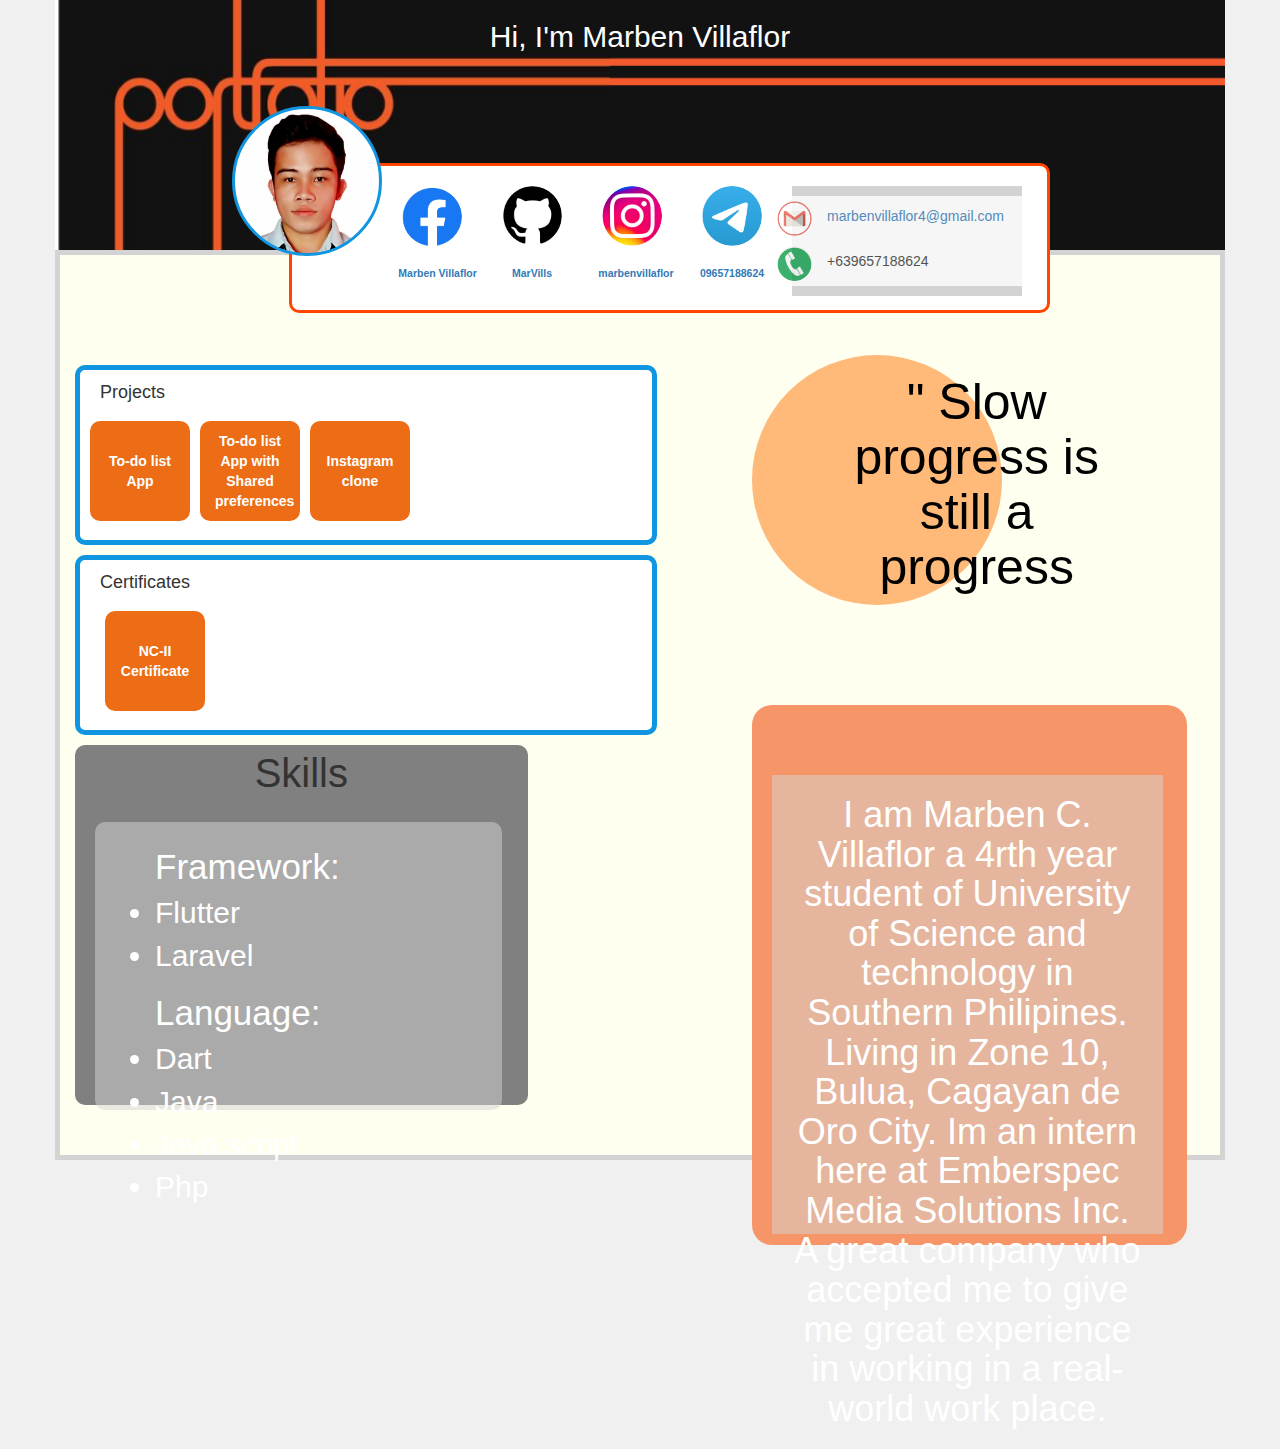
==== index.html @ 5720b4f0 "first commit" ====
<html lang="en">
<head>
  <meta charset="UTF-8">
  <meta http-equiv="X-UA-Compatible" content="IE=edge">
  <meta name="viewport" content="width=device-width, initial-scale=1.0">

  <link rel="stylesheet" href="https://maxcdn.bootstrapcdn.com/bootstrap/3.4.1/css/bootstrap.min.css">
  <link rel="stylesheet" type="text/css" href="./style.css"/>

  <title>Document</title>
</head>
<body style="background-color:#F0F0F0;">
 <div class="container entire-div">
  <!-- header -->
  <div class="header">
    <div class="header-text">
    <h2>Hi, I'm Marben Villaflor</h2>
    </div>
    <!-- nav bar -->
    <div class="row navbar">
      <div class="profile"></div>

      <div class="col-md-2 facebook all-icons">
        <a href="https://www.facebook.com"><div class="icon"></div></a>
        <div class="label"><a href="https://www.facebook.com">Marben Villaflor</a> </div>
      </div>
      <div class="col-md-2 github all-icons">
        <a href="https://www.github.com"><div class="icon"></div></a>
        <div class="label"><a href="https://www.github.com">MarVills</a></div>
      </div>
      <div class="col-md-2 instagram all-icons">
        <a href="https://www.instagram.com"><div class="icon"></div></a>
        <div class="label"><a href="https://www.instagram.com">marbenvillaflor</a></div>
      </div>
      <div class="col-md-2 telegram all-icons">
        <a href="https://www.telegram.com"><div class="icon"></div></a>
        <div class="label"><a href="https://www.telegram.com">09657188624</a></div>
      </div>

      <div class="col-md-2 other-contacts">
        <div class="row gmail all-other-contact">
          <a href="https://www.gmail.com"><div class="col-md-2 other-icon"></div></a>
          <div class="col-md-2 other-label"><a href="https://www.gmail.com">marbenvillaflor4@gmail.com</a></div>
        </div>
        <div class="row phone all-other-contact">
          <div class="col-md-2 other-icon"></div>
          <div class="col-md-2 other-label">+639657188624</div>
        </div>
      </div>

    </div>
  </div>
  <!-- body content -->
  <div class="row body-content" style="margin: 5px;">
    <div class="left-section col-md-7">
      <div style="height: 100px;"></div>
      <div class="achivement projects">
        <div class="achivement-label">Projects</div>
        <div class="row">
          <a href="https://github.com/MarVills/Flutter_todo-list-app">
            <button class="buttons col-md-2">
              <strong>To-do list App</strong>
            </button>
          </a>
          <a href="https://github.com/MarVills/Flutter_todo-list-app-with-sharedpreferences">
            <button class="buttons col-md-2" type="submit">
              <strong>To-do list App with Shared preferences</strong>
            </button>
          </a>
          <a href="https://github.com/MarVills/Laravel_instagram-Clone">
            <button class="buttons col-md-2" type="submit">
              <strong>Instagram clone</strong>
            </button>
          </a>
        </div>
      </div>
      <div class=" achivement certificates">
        <div class="achivement-label">Certificates</div>
        <button class="buttons col-md-2" type="submit">
          <strong>NC-II Certificate</strong>
        </button>
      </div>
      <div class="skills-section">
        <div class="skill-label">Skills</div>
        <div class="skills">
          <ul class="label-skill">Framework:
            <li>Flutter</li>
            <li>Laravel</li>
          </ul>
          <ul class="label-skill">Language:
            <li>Dart</li>
            <li>Java</li>
            <li>Java script</li>
            <li>Php</li>
          </ul>
        </div>
      </div>
    </div>
    <div class="right-section col-md-5">
      <div style="height: 100px;"></div>
      <div class="qoute">
        <div class="qoute-text"><h1>" Slow progress is still a progress</h1></div>
      </div>

      <div class="about-me">
        <div class="about-content">
          <h1>I am Marben C. Villaflor  a 4rth year student of University of Science and technology in Southern Philipines. Living in Zone 10, Bulua, Cagayan de Oro City. Im an intern here at Emberspec Media Solutions Inc. A great company who accepted me to give me great experience in working in a real-world work place.</h1>
        </div>
      </div>
    </div>
  </div>
 </div>
</body>
</html>
---- style.css ----
.header{
  background-image: url("./images/bg2.png");
  background-repeat: no-repeat;
  background-size: 100%;
  background-color: #EC6D15; 
  height: 250px; 
  margin: 0; 
  display:block;
  z-index: 1;
}
.entire-div{
  background-color: lightgrey; 
  height: auto; 
  padding: 0;
}
.header-text{
  background-color: transparent; 
  color: white;
  width:100%;
  text-align: center;
  margin: 0px 0px 100px 0px;
  display:inline-block;
}
.navbar{
  background-color: white; 
  width:65%; 
  height: 150px; 
  /* opacity: 0.8;   */
  z-index: 2; 
  /* margin-bottom:40%; */
  margin-top:inherit; 
  margin-left: 20%; 
  display:inline-block; 
  border-radius: 10px;
  border-style: solid;
  border-color: orangered;
  border-width: 3px;
}
.profile{
  width: 150px;
  height: 150px;
  border-radius: 50%;
  border-style: solid;
  border-width: 3;
  border-color: #1095E0;
  background-color: aqua;
  background-image: url("./images/profile-picture.jpg");
  background-size: 100%;
  background-repeat: no-repeat;
  position: absolute;
  top: -60px;
  left: -60px;
  z-index: 3; 
}

.all-icons{
  /* background-color: lightblue; */
  height: 100px;
  width: 80px;
  margin:20px 10px 10px 10px;
  padding: 0px;
  display:block;
}

.icon{
  width: 60px;
  height: 60px;
  border-radius: 50%;
  background-color: white;
  background-size: 100%;
  background-repeat: no-repeat;
  margin: auto;
}

.label{
  /* background-color: green; */
  width: 100%;
  color: black;
  text-align: center;
  margin: 20px 0px 0px 0px;
  display:inline-block; 
}

.facebook{
  margin-left: 100;
}

.facebook .icon{
  background-image: url("./images/icons/facebook.png");
}

.github .icon{
  background-image: url("./images/icons/github.png");
}
.instagram .icon{
  background-image: url("./images/icons/instagram.png");
}
.telegram .icon{
  background-image: url("./images/icons/telegram.png");
}

.other-contacts{
  background-color: lightgrey;
  height: 110px;
  width: 230px;
  margin:20px 10px 10px 10px;
  padding: 10px 0px 20px 0px;
}

.other-icon{
  width: 35px;
  height: 35px;
  border-radius: 50%;
  background-color: white;
  background-size: 100%;
  background-repeat: no-repeat;
  margin: 0 auto;
}

.other-label{
  text-align: center;
  margin: 5px 0px 0px 0px;
}
.all-other-contact{
  background-color: white;
  opacity: 0.8;
  height: auto;
  padding: 5px 0px 5px 0px;
}
.gmail .other-icon{
  background-image: url("./images/icons/gmail.png");
}

.phone .other-icon{
  background-image: url("./images/icons/phone.png");
}

.left-section{
  background-color: ivory; 
  height: 100%;
}

.right-section{
  background-color:ivory; 
  height: 100%;
  align-items: center;
}

.achivement{
  background-color: white;
  width: 90%;
  height: 20%;
  border-style: solid;
  border-radius: 10px;
  border-width: 5px;
  border-color: #1095E0;
  margin: 10px 0px 10px 0px;
  overflow: hidden;
  padding-left: 20px;
}

.achivement-label{
  font-size: large;
  margin: 10px;
  margin-left: 0px;
}

.buttons{
  height: 100px;
  width: 100px;
  background-color: #EC6D15;
  color: white;
  border-style: none;
  border-radius: 10px;
 margin: 5px;
}
.buttons:hover{
  background-color: #F69668;
}

.skills-section{
  width:70%;
  height: 40%;
  background-color: grey;
  border-radius: 10px;
}

.skill-label{
  text-align: center;
  font-size: 40px;
  
}

.skills{
  height: 80%;
  width: 90%;
  background-color: rgba(211,211,211, 0.5);
  border-radius: 10px;
  color: white;
  margin: 20px;
  padding: 20px;
}
.label-skill{
  
  font-size: 35px;
}

.label-skill li{
  font-size: 30px;
}

.qoute{
  height: 250px;
  width: 250px;
  border-radius: 50%;
  background-color: #FFB978;
  z-index: 2;
  position: absolute;
}

.qoute .qoute-text{
  padding: 0px;
  margin: 0px;
}
.qoute-text{
  right: -100px;
  overflow: visible;
  z-index: 3;
  position: relative;
}
.qoute-text h1{
  font-family: 'Open Sans', sans-serif;
  font-size: 50px;
  color: black;
  text-align: center;
}

.about-me{
  height: 60%;
  width: 90%;
  background-color: #F69668;
  z-index: 2;
  margin-top: 350px;
  border-radius: 20px;
  position: absolute;
}

.about-content{
  height: 85%;
  width: 90%;
  margin: 70px 20px 70px 20px;
  background-color: rgba(211,211,211, 0.5);
  z-index: 3;
  position: relative;
  display:block;
}

.about-content h1{
  font-size: 20x;
  margin: 20px;
  text-align: center;
  display:inline-block;
  color: white;
}
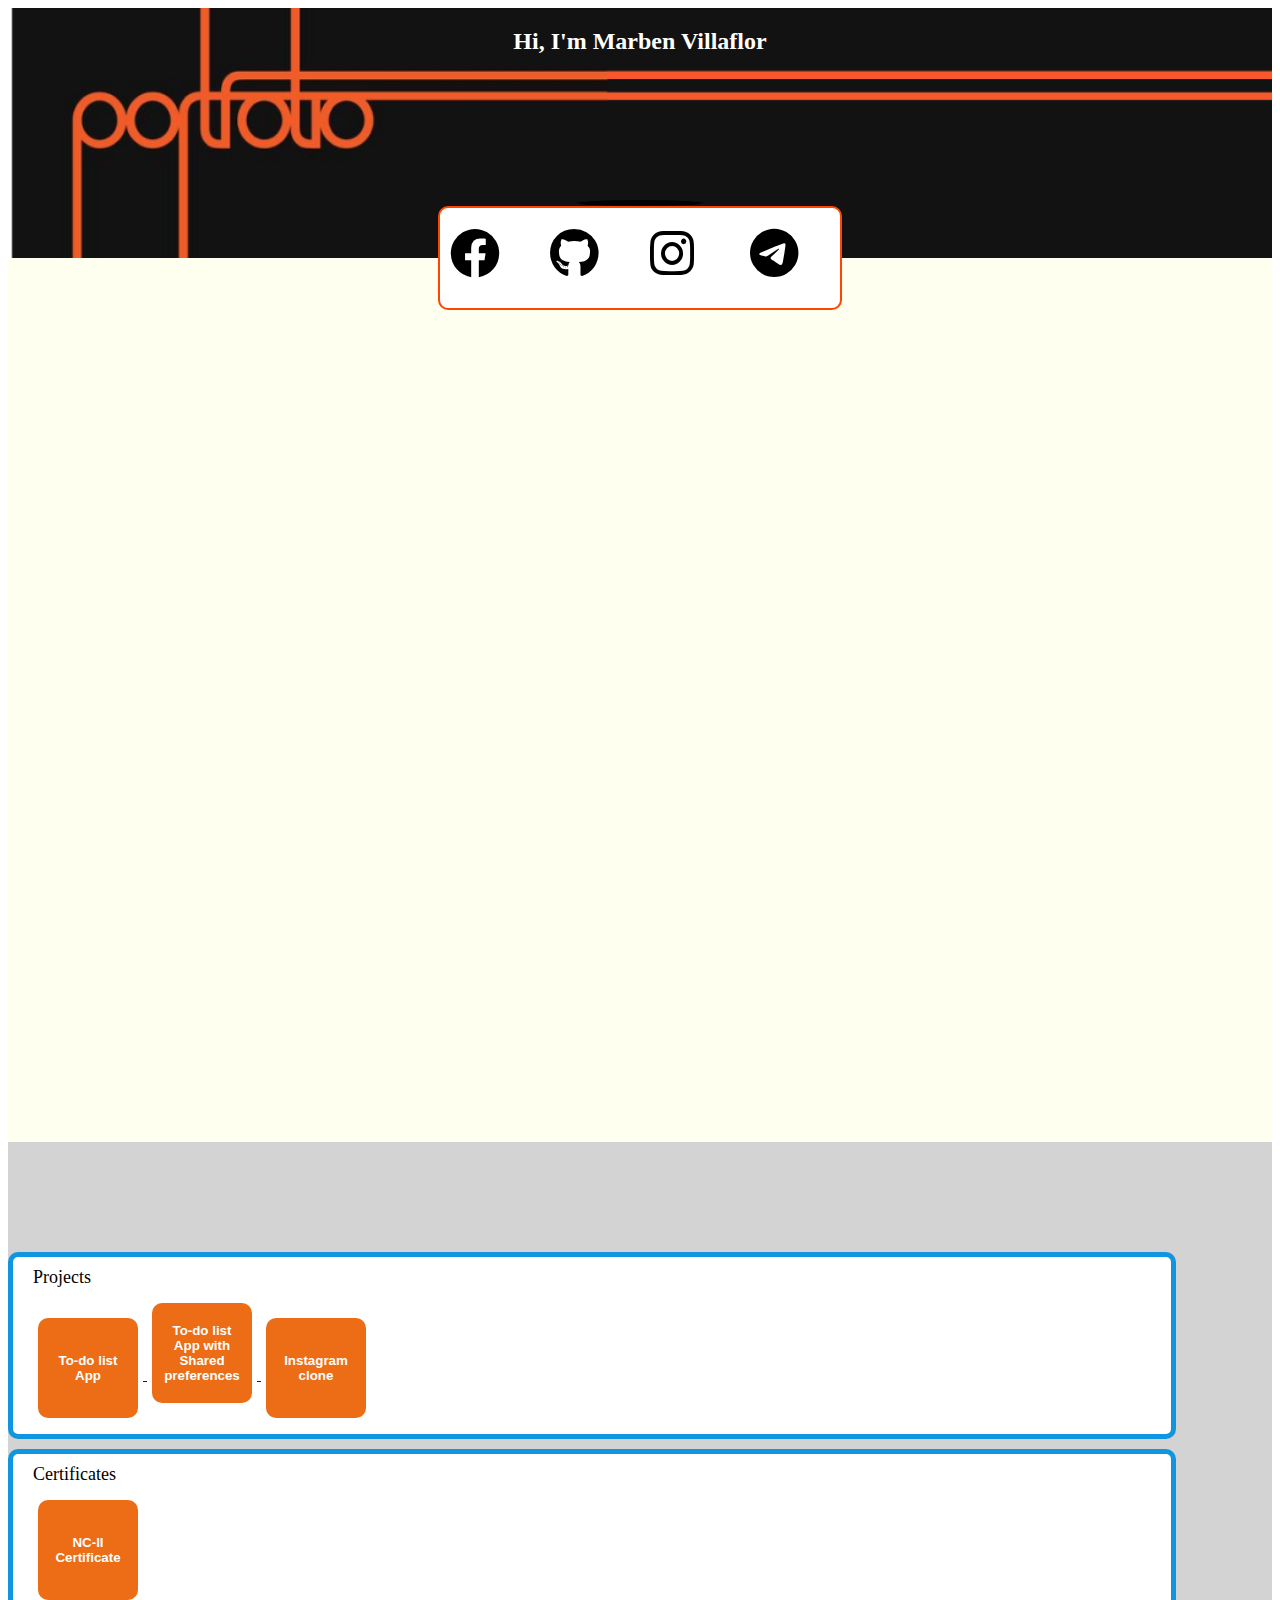
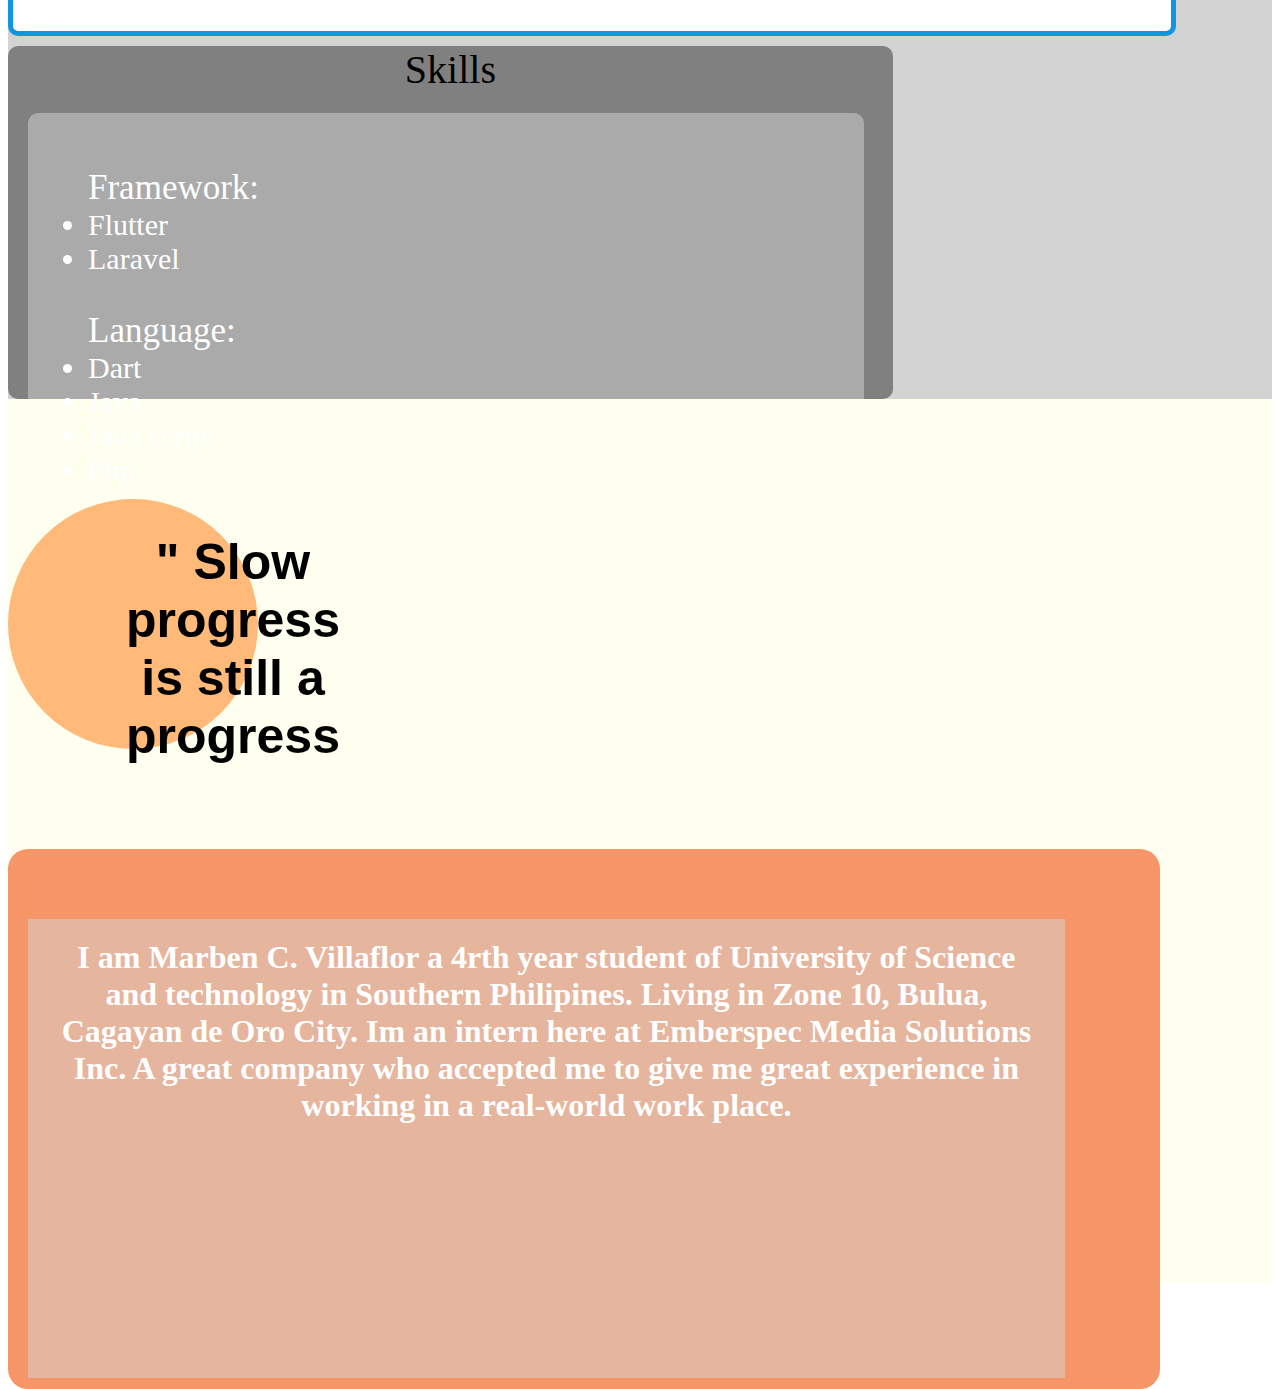
==== commit bd651796: "update" ====
--- a/index.html
+++ b/index.html
@@ -1,115 +1,136 @@
 <html lang="en">
-<head>
-  <meta charset="UTF-8">
-  <meta http-equiv="X-UA-Compatible" content="IE=edge">
-  <meta name="viewport" content="width=device-width, initial-scale=1.0">
+  <head>
+    <link rel="stylesheet" type="text/css" href="./style.css" />
+    <link
+      rel="stylesheet"
+      href="https://cdnjs.cloudflare.com/ajax/libs/font-awesome/6.0.0-beta3/css/all.min.css" />
+    <title>Document</title>
+  </head>
+  <body>
+    <div class="container entire-div">
+      <!-- header -->
+      <div class="header">
+        <div class="header-text">
+          <h2>Hi, I'm Marben Villaflor</h2>
+        </div>
+        <!-- nav bar -->
+        <div class="profile"></div>
+        <div class="navbar">
+          <div class="facebook all-icons">
+            <!-- <a href="https://www.facebook.com">
+              <div class="icon"></div>
+            </a> -->
+            <i class="fab fa-facebook"></i>
+            <div class="label">
+              <!-- <a href="https://www.facebook.com">Marben Villaflor</a> -->
+            </div>
+          </div>
+          <div class="github all-icons">
+            <!-- <a href="https://www.github.com"><div class="icon"></div></a> -->
+            <i class="fab fa-github"></i>
+            <div class="label">
+              <!-- <a href="https://www.github.com">MarVills</a> -->
+            </div>
+          </div>
+          <div class="instagram all-icons">
+            <!-- <a href="https://www.instagram.com"><div class="icon"></div></a> -->
+            <i class="fab fa-instagram"></i>
+            <div class="label">
+              <!-- <a href="https://www.instagram.com">marbenvillaflor</a> -->
+            </div>
+          </div>
+          <div class="telegram all-icons">
+            <!-- <a href="https://www.telegram.com"><div class="icon"></div></a> -->
+            <i class="fab fa-telegram"></i>
+            <div class="label">
+              <!-- <a href="https://www.telegram.com">09657188624</a> -->
+            </div>
+          </div>
 
-  <link rel="stylesheet" href="https://maxcdn.bootstrapcdn.com/bootstrap/3.4.1/css/bootstrap.min.css">
-  <link rel="stylesheet" type="text/css" href="./style.css"/>
-
-  <title>Document</title>
-</head>
-<body style="background-color:#F0F0F0;">
- <div class="container entire-div">
-  <!-- header -->
-  <div class="header">
-    <div class="header-text">
-    <h2>Hi, I'm Marben Villaflor</h2>
-    </div>
-    <!-- nav bar -->
-    <div class="row navbar">
-      <div class="profile"></div>
-
-      <div class="col-md-2 facebook all-icons">
-        <a href="https://www.facebook.com"><div class="icon"></div></a>
-        <div class="label"><a href="https://www.facebook.com">Marben Villaflor</a> </div>
-      </div>
-      <div class="col-md-2 github all-icons">
-        <a href="https://www.github.com"><div class="icon"></div></a>
-        <div class="label"><a href="https://www.github.com">MarVills</a></div>
-      </div>
-      <div class="col-md-2 instagram all-icons">
-        <a href="https://www.instagram.com"><div class="icon"></div></a>
-        <div class="label"><a href="https://www.instagram.com">marbenvillaflor</a></div>
-      </div>
-      <div class="col-md-2 telegram all-icons">
-        <a href="https://www.telegram.com"><div class="icon"></div></a>
-        <div class="label"><a href="https://www.telegram.com">09657188624</a></div>
-      </div>
-
-      <div class="col-md-2 other-contacts">
-        <div class="row gmail all-other-contact">
-          <a href="https://www.gmail.com"><div class="col-md-2 other-icon"></div></a>
-          <div class="col-md-2 other-label"><a href="https://www.gmail.com">marbenvillaflor4@gmail.com</a></div>
-        </div>
-        <div class="row phone all-other-contact">
-          <div class="col-md-2 other-icon"></div>
-          <div class="col-md-2 other-label">+639657188624</div>
+          <!-- <div class="other-contacts">
+            <div class="row gmail all-other-contact">
+              <a href="https://www.gmail.com"><div class="other-icon"></div></a>
+              <div class="other-label">
+                <a href="https://www.gmail.com">marbenvillaflor4@gmail.com</a>
+              </div>
+            </div>
+            <div class="row phone all-other-contact">
+              <div class="other-icon"></div>
+              <div class="other-label">+639657188624</div>
+            </div>
+          </div> -->
         </div>
       </div>
+      <!-- body content -->
+      <div class="body-content">
+                <div class="left-section"></div>
+          <div style="height: 100px"></div>
+          <div class="achivement projects">
+            <div class="achivement-label">Projects</div>
+            <div class="row">
+              <a href="https://github.com/MarVills/Flutter_todo-list-app">
+                <button class="buttons col-md-2">
+                  <strong>To-do list App</strong>
+                </button>
+              </a>
+              <a
+                href="https://github.com/MarVills/Flutter_todo-list-app-with-sharedpreferences">
+                <button class="buttons col-md-2" type="submit">
+                  <strong>To-do list App with Shared preferences</strong>
+                </button>
+              </a>
+              <a href="https://github.com/MarVills/Laravel_instagram-Clone">
+                <button class="buttons col-md-2" type="submit">
+                  <strong>Instagram clone</strong>
+                </button>
+              </a>
+            </div>
+          </div>
+          <div class="achivement certificates">
+            <div class="achivement-label">Certificates</div>
+            <button class="buttons col-md-2" type="submit">
+              <strong>NC-II Certificate</strong>
+            </button>
+          </div>
+          <div class="skills-section">
+            <div class="skill-label">Skills</div>
+            <div class="skills">
+              <ul class="label-skill">
+                Framework:
+                <li>Flutter</li>
+                <li>Laravel</li>
+              </ul>
+              <ul class="label-skill">
+                Language:
+                <li>Dart</li>
+                <li>Java</li>
+                <li>Java script</li>
+                <li>Php</li>
+              </ul>
+            </div>
+          </div>
+        </div>
+        <div class="right-section">
+          <div style="height: 100px"></div>
+          <div class="qoute">
+            <div class="qoute-text">
+              <h1>" Slow progress is still a progress</h1>
+            </div>
+          </div>
 
-    </div>
-  </div>
-  <!-- body content -->
-  <div class="row body-content" style="margin: 5px;">
-    <div class="left-section col-md-7">
-      <div style="height: 100px;"></div>
-      <div class="achivement projects">
-        <div class="achivement-label">Projects</div>
-        <div class="row">
-          <a href="https://github.com/MarVills/Flutter_todo-list-app">
-            <button class="buttons col-md-2">
-              <strong>To-do list App</strong>
-            </button>
-          </a>
-          <a href="https://github.com/MarVills/Flutter_todo-list-app-with-sharedpreferences">
-            <button class="buttons col-md-2" type="submit">
-              <strong>To-do list App with Shared preferences</strong>
-            </button>
-          </a>
-          <a href="https://github.com/MarVills/Laravel_instagram-Clone">
-            <button class="buttons col-md-2" type="submit">
-              <strong>Instagram clone</strong>
-            </button>
-          </a>
-        </div>
-      </div>
-      <div class=" achivement certificates">
-        <div class="achivement-label">Certificates</div>
-        <button class="buttons col-md-2" type="submit">
-          <strong>NC-II Certificate</strong>
-        </button>
-      </div>
-      <div class="skills-section">
-        <div class="skill-label">Skills</div>
-        <div class="skills">
-          <ul class="label-skill">Framework:
-            <li>Flutter</li>
-            <li>Laravel</li>
-          </ul>
-          <ul class="label-skill">Language:
-            <li>Dart</li>
-            <li>Java</li>
-            <li>Java script</li>
-            <li>Php</li>
-          </ul>
+          <div class="about-me">
+            <div class="about-content">
+              <h1>
+                I am Marben C. Villaflor a 4rth year student of University of
+                Science and technology in Southern Philipines. Living in Zone
+                10, Bulua, Cagayan de Oro City. Im an intern here at Emberspec
+                Media Solutions Inc. A great company who accepted me to give me
+                great experience in working in a real-world work place.
+              </h1>
+            </div>
+          </div>
         </div>
       </div>
     </div>
-    <div class="right-section col-md-5">
-      <div style="height: 100px;"></div>
-      <div class="qoute">
-        <div class="qoute-text"><h1>" Slow progress is still a progress</h1></div>
-      </div>
-
-      <div class="about-me">
-        <div class="about-content">
-          <h1>I am Marben C. Villaflor  a 4rth year student of University of Science and technology in Southern Philipines. Living in Zone 10, Bulua, Cagayan de Oro City. Im an intern here at Emberspec Media Solutions Inc. A great company who accepted me to give me great experience in working in a real-world work place.</h1>
-        </div>
-      </div>
-    </div>
-  </div>
- </div>
-</body>
+  </body>
 </html>
-
--- a/style.css
+++ b/style.css
@@ -1,68 +1,75 @@
-.header{
+html {
+  max-width: 1440px;
+  margin: auto;
+}
+.header {
   background-image: url("./images/bg2.png");
   background-repeat: no-repeat;
   background-size: 100%;
-  background-color: #EC6D15; 
-  height: 250px; 
-  margin: 0; 
-  display:block;
+  height: 250px;
+  margin: 0;
   z-index: 1;
-}
-.entire-div{
-  background-color: lightgrey; 
-  height: auto; 
+  display: flex;
+  flex-direction: column;
+  align-items: center;
+}
+.entire-div {
+  background-color: lightgrey;
+  height: auto;
   padding: 0;
 }
-.header-text{
-  background-color: transparent; 
-  color: white;
-  width:100%;
-  text-align: center;
-  margin: 0px 0px 100px 0px;
-  display:inline-block;
-}
-.navbar{
-  background-color: white; 
-  width:65%; 
-  height: 150px; 
-  /* opacity: 0.8;   */
-  z-index: 2; 
-  /* margin-bottom:40%; */
-  margin-top:inherit; 
-  margin-left: 20%; 
-  display:inline-block; 
-  border-radius: 10px;
-  border-style: solid;
-  border-color: orangered;
-  border-width: 3px;
-}
-.profile{
-  width: 150px;
+.header-text {
+  background-color: transparent;
+  color: white;
+  width: 100%;
+  text-align: center;
+  margin: 0px 0px 125px 0px;
+  display: inline-block;
+}
+.navbar {
+  background-color: white;
+  width: max-content;
   height: 150px;
+  z-index: 2;
+  border-radius: 10px;
+  border: 2px solid orangered;
+  display: flex;
+  flex-direction: row;
+}
+.profile {
+  width: 120px;
+  height: 120px;
   border-radius: 50%;
   border-style: solid;
   border-width: 3;
-  border-color: #1095E0;
+  border-color: black;
   background-color: aqua;
   background-image: url("./images/profile-picture.jpg");
   background-size: 100%;
   background-repeat: no-repeat;
-  position: absolute;
-  top: -60px;
-  left: -60px;
-  z-index: 3; 
-}
-
-.all-icons{
-  /* background-color: lightblue; */
-  height: 100px;
+  /* margin-left: -50px;
+  margin-top: -50px; */
+  /* position: absolute; */
+  /* top: -60px; */
+  /* left: -60px; */
+  z-index: 3;
+}
+
+.all-icons {
+  height: max-content;
   width: 80px;
-  margin:20px 10px 10px 10px;
+  margin: 20px 10px 10px 10px;
   padding: 0px;
-  display:block;
-}
-
-.icon{
+  display: block;
+}
+
+.all-icons i {
+  height: 50px;
+  width: 50px;
+  font-size: 50px;
+}
+
+.icon {
   width: 60px;
   height: 60px;
   border-radius: 50%;
@@ -72,42 +79,42 @@
   margin: auto;
 }
 
-.label{
+.label {
   /* background-color: green; */
   width: 100%;
   color: black;
   text-align: center;
   margin: 20px 0px 0px 0px;
-  display:inline-block; 
-}
-
-.facebook{
-  margin-left: 100;
-}
-
-.facebook .icon{
+  display: inline-block;
+}
+
+.facebook {
+  /* margin-left: 100; */
+}
+
+.facebook .icon {
   background-image: url("./images/icons/facebook.png");
 }
 
-.github .icon{
+.github .icon {
   background-image: url("./images/icons/github.png");
 }
-.instagram .icon{
+.instagram .icon {
   background-image: url("./images/icons/instagram.png");
 }
-.telegram .icon{
+.telegram .icon {
   background-image: url("./images/icons/telegram.png");
 }
 
-.other-contacts{
+.other-contacts {
   background-color: lightgrey;
   height: 110px;
   width: 230px;
-  margin:20px 10px 10px 10px;
+  margin: 20px 10px 10px 10px;
   padding: 10px 0px 20px 0px;
 }
 
-.other-icon{
+.other-icon {
   width: 35px;
   height: 35px;
   border-radius: 50%;
@@ -117,149 +124,146 @@
   margin: 0 auto;
 }
 
-.other-label{
+.other-label {
   text-align: center;
   margin: 5px 0px 0px 0px;
 }
-.all-other-contact{
+.all-other-contact {
   background-color: white;
   opacity: 0.8;
   height: auto;
   padding: 5px 0px 5px 0px;
 }
-.gmail .other-icon{
+.gmail .other-icon {
   background-image: url("./images/icons/gmail.png");
 }
 
-.phone .other-icon{
+.phone .other-icon {
   background-image: url("./images/icons/phone.png");
 }
 
-.left-section{
-  background-color: ivory; 
+.left-section {
+  background-color: ivory;
   height: 100%;
 }
 
-.right-section{
-  background-color:ivory; 
+.right-section {
+  background-color: ivory;
   height: 100%;
   align-items: center;
 }
 
-.achivement{
+.achivement {
   background-color: white;
   width: 90%;
   height: 20%;
   border-style: solid;
   border-radius: 10px;
   border-width: 5px;
-  border-color: #1095E0;
+  border-color: #1095e0;
   margin: 10px 0px 10px 0px;
   overflow: hidden;
   padding-left: 20px;
 }
 
-.achivement-label{
+.achivement-label {
   font-size: large;
   margin: 10px;
   margin-left: 0px;
 }
 
-.buttons{
+.buttons {
   height: 100px;
   width: 100px;
-  background-color: #EC6D15;
+  background-color: #ec6d15;
   color: white;
   border-style: none;
   border-radius: 10px;
- margin: 5px;
-}
-.buttons:hover{
-  background-color: #F69668;
-}
-
-.skills-section{
-  width:70%;
+  margin: 5px;
+}
+.buttons:hover {
+  background-color: #f69668;
+}
+
+.skills-section {
+  width: 70%;
   height: 40%;
   background-color: grey;
   border-radius: 10px;
 }
 
-.skill-label{
+.skill-label {
   text-align: center;
   font-size: 40px;
-  
-}
-
-.skills{
+}
+
+.skills {
   height: 80%;
   width: 90%;
-  background-color: rgba(211,211,211, 0.5);
+  background-color: rgba(211, 211, 211, 0.5);
   border-radius: 10px;
   color: white;
   margin: 20px;
   padding: 20px;
 }
-.label-skill{
-  
+.label-skill {
   font-size: 35px;
 }
 
-.label-skill li{
+.label-skill li {
   font-size: 30px;
 }
 
-.qoute{
+.qoute {
   height: 250px;
   width: 250px;
   border-radius: 50%;
-  background-color: #FFB978;
+  background-color: #ffb978;
   z-index: 2;
   position: absolute;
 }
 
-.qoute .qoute-text{
+.qoute .qoute-text {
   padding: 0px;
   margin: 0px;
 }
-.qoute-text{
+.qoute-text {
   right: -100px;
   overflow: visible;
   z-index: 3;
   position: relative;
 }
-.qoute-text h1{
-  font-family: 'Open Sans', sans-serif;
+.qoute-text h1 {
+  font-family: "Open Sans", sans-serif;
   font-size: 50px;
   color: black;
   text-align: center;
 }
 
-.about-me{
+.about-me {
   height: 60%;
   width: 90%;
-  background-color: #F69668;
+  background-color: #f69668;
   z-index: 2;
   margin-top: 350px;
   border-radius: 20px;
   position: absolute;
 }
 
-.about-content{
+.about-content {
   height: 85%;
   width: 90%;
   margin: 70px 20px 70px 20px;
-  background-color: rgba(211,211,211, 0.5);
+  background-color: rgba(211, 211, 211, 0.5);
   z-index: 3;
   position: relative;
-  display:block;
-}
-
-.about-content h1{
+  display: block;
+}
+
+.about-content h1 {
   font-size: 20x;
   margin: 20px;
   text-align: center;
-  display:inline-block;
-  color: white;
-}
-
+  display: inline-block;
+  color: white;
+}
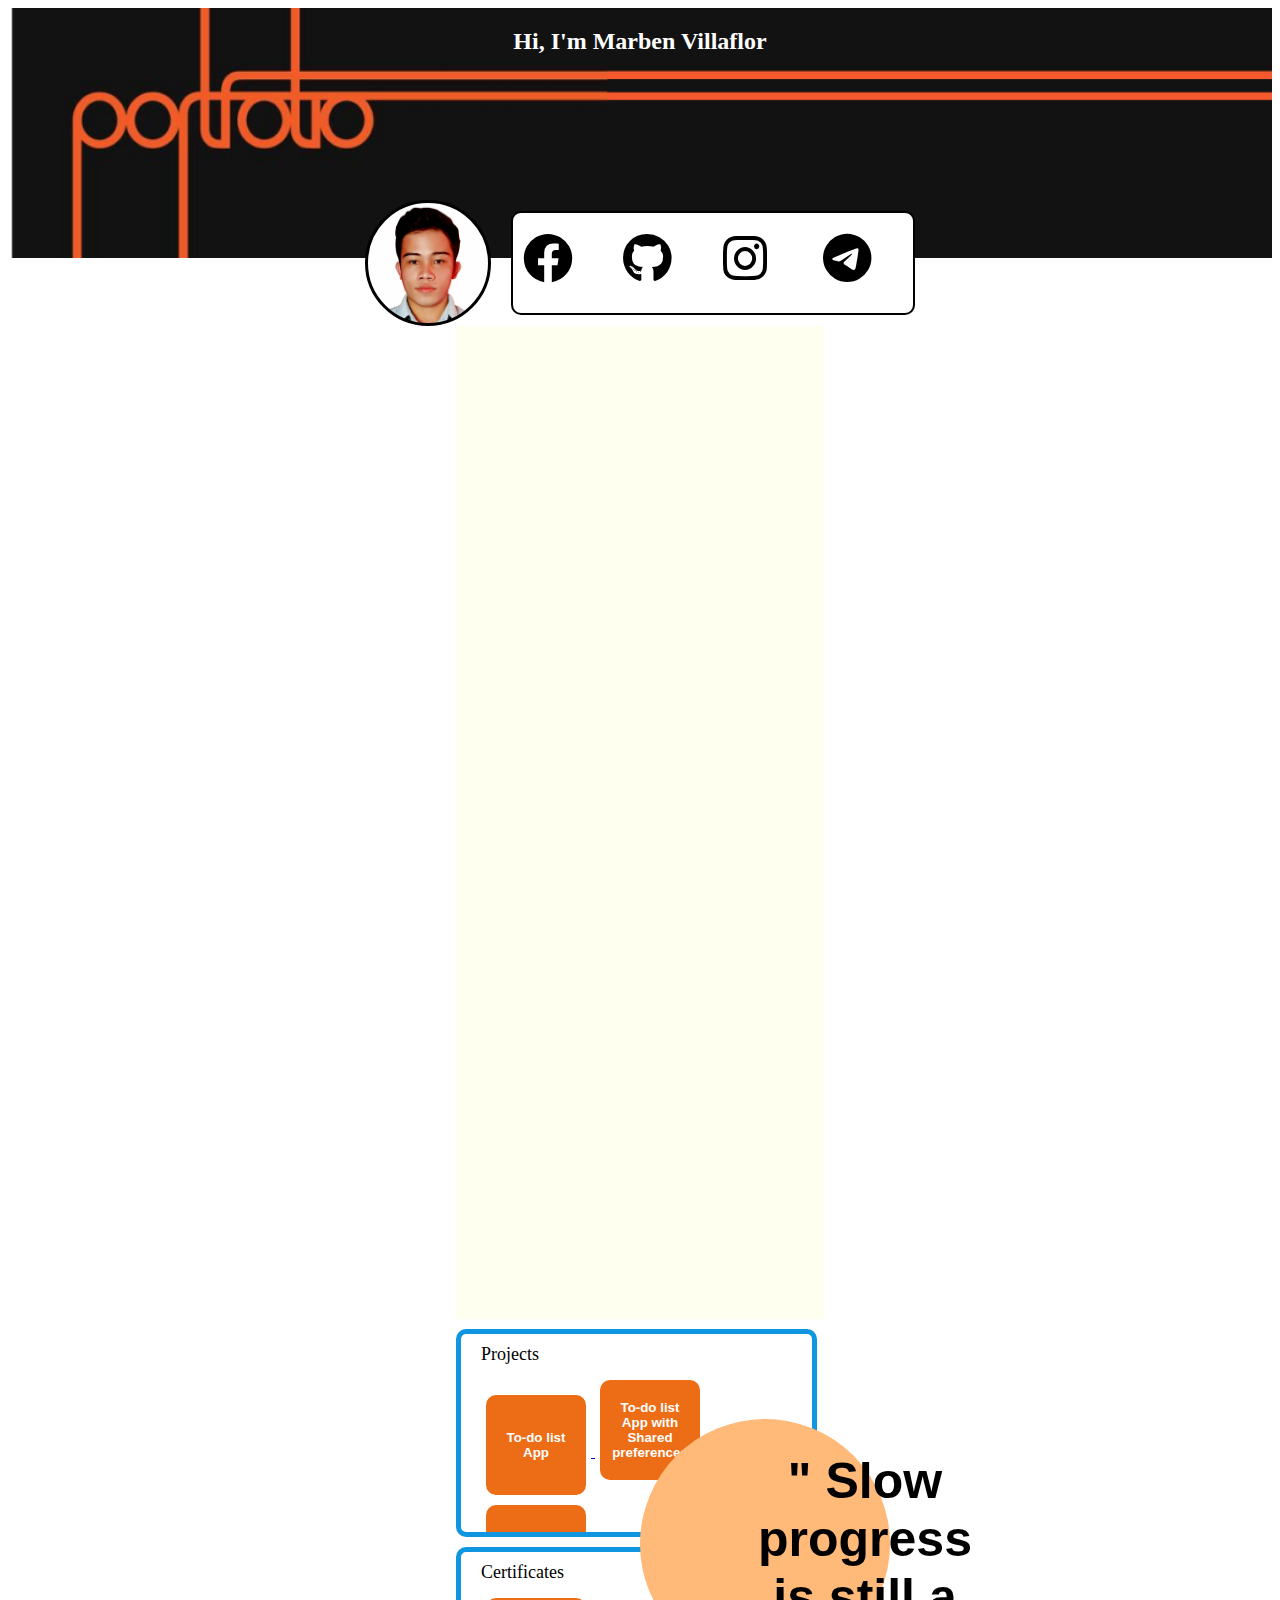
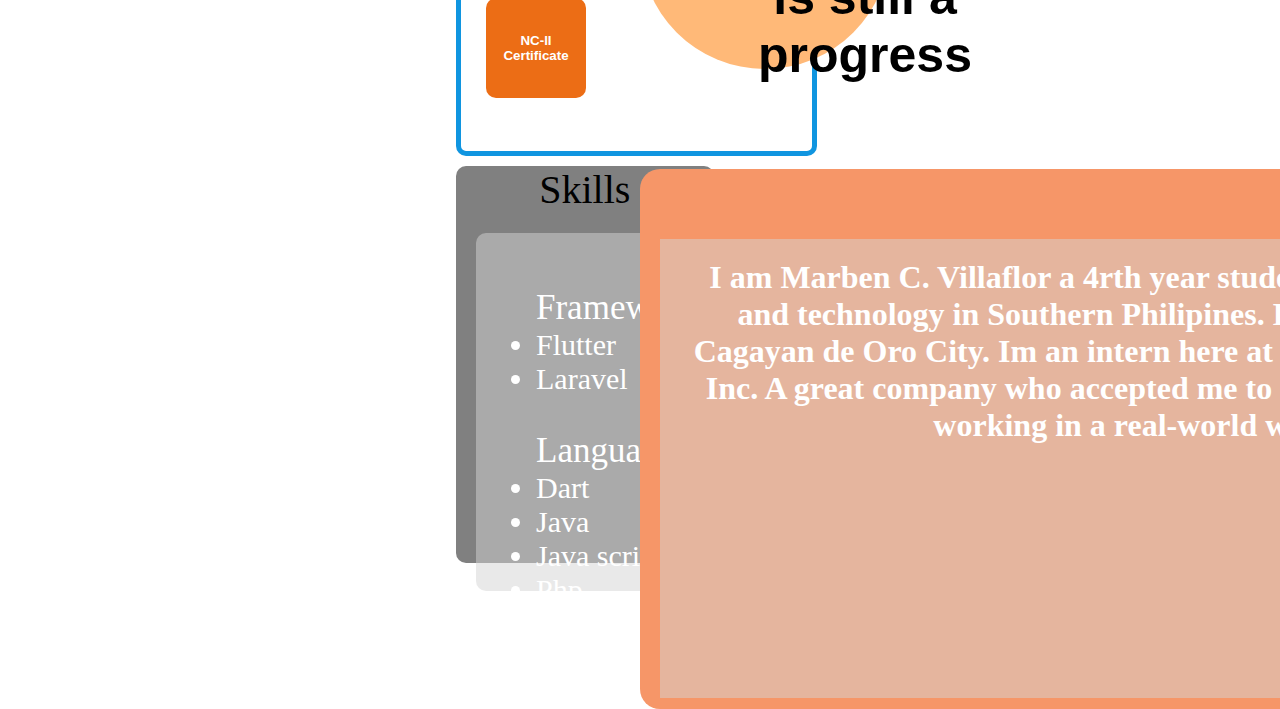
==== commit ab12ab2f: "fixed navigation" ====
--- a/index.html
+++ b/index.html
@@ -14,57 +14,27 @@
           <h2>Hi, I'm Marben Villaflor</h2>
         </div>
         <!-- nav bar -->
-        <div class="profile"></div>
-        <div class="navbar">
-          <div class="facebook all-icons">
-            <!-- <a href="https://www.facebook.com">
-              <div class="icon"></div>
-            </a> -->
-            <i class="fab fa-facebook"></i>
-            <div class="label">
-              <!-- <a href="https://www.facebook.com">Marben Villaflor</a> -->
+        <div class="nav-container">
+          <div class="profile"></div>
+          <div class="navbar">
+            <div class="facebook all-icons">
+              <i class="fab fa-facebook"></i>
+            </div>
+            <div class="github all-icons">
+              <i class="fab fa-github"></i>
+            </div>
+            <div class="instagram all-icons">
+              <i class="fab fa-instagram"></i>
+            </div>
+            <div class="telegram all-icons">
+              <i class="fab fa-telegram"></i>
             </div>
           </div>
-          <div class="github all-icons">
-            <!-- <a href="https://www.github.com"><div class="icon"></div></a> -->
-            <i class="fab fa-github"></i>
-            <div class="label">
-              <!-- <a href="https://www.github.com">MarVills</a> -->
-            </div>
-          </div>
-          <div class="instagram all-icons">
-            <!-- <a href="https://www.instagram.com"><div class="icon"></div></a> -->
-            <i class="fab fa-instagram"></i>
-            <div class="label">
-              <!-- <a href="https://www.instagram.com">marbenvillaflor</a> -->
-            </div>
-          </div>
-          <div class="telegram all-icons">
-            <!-- <a href="https://www.telegram.com"><div class="icon"></div></a> -->
-            <i class="fab fa-telegram"></i>
-            <div class="label">
-              <!-- <a href="https://www.telegram.com">09657188624</a> -->
-            </div>
-          </div>
-
-          <!-- <div class="other-contacts">
-            <div class="row gmail all-other-contact">
-              <a href="https://www.gmail.com"><div class="other-icon"></div></a>
-              <div class="other-label">
-                <a href="https://www.gmail.com">marbenvillaflor4@gmail.com</a>
-              </div>
-            </div>
-            <div class="row phone all-other-contact">
-              <div class="other-icon"></div>
-              <div class="other-label">+639657188624</div>
-            </div>
-          </div> -->
         </div>
-      </div>
-      <!-- body content -->
-      <div class="body-content">
-                <div class="left-section"></div>
-          <div style="height: 100px"></div>
+        <!-- body content -->
+        <div class="body-content">
+          <div class="left-section"></div>
+          <!-- <div style="height: 100px"></div> -->
           <div class="achivement projects">
             <div class="achivement-label">Projects</div>
             <div class="row">
--- a/style.css
+++ b/style.css
@@ -26,13 +26,23 @@
   margin: 0px 0px 125px 0px;
   display: inline-block;
 }
+.nav-container {
+  /* display: flex;
+  flex-direction: row; */
+  width: max-content;
+  height: max-content;
+  z-index: 2;
+  display: flex;
+  flex-direction: row;
+  gap: 20px;
+  align-items: center;
+}
 .navbar {
-  background-color: white;
+  background-color: white !important;
   width: max-content;
-  height: 150px;
-  z-index: 2;
-  border-radius: 10px;
-  border: 2px solid orangered;
+  height: 100px;
+  border-radius: 10px;
+  border: 2px solid black;
   display: flex;
   flex-direction: row;
 }
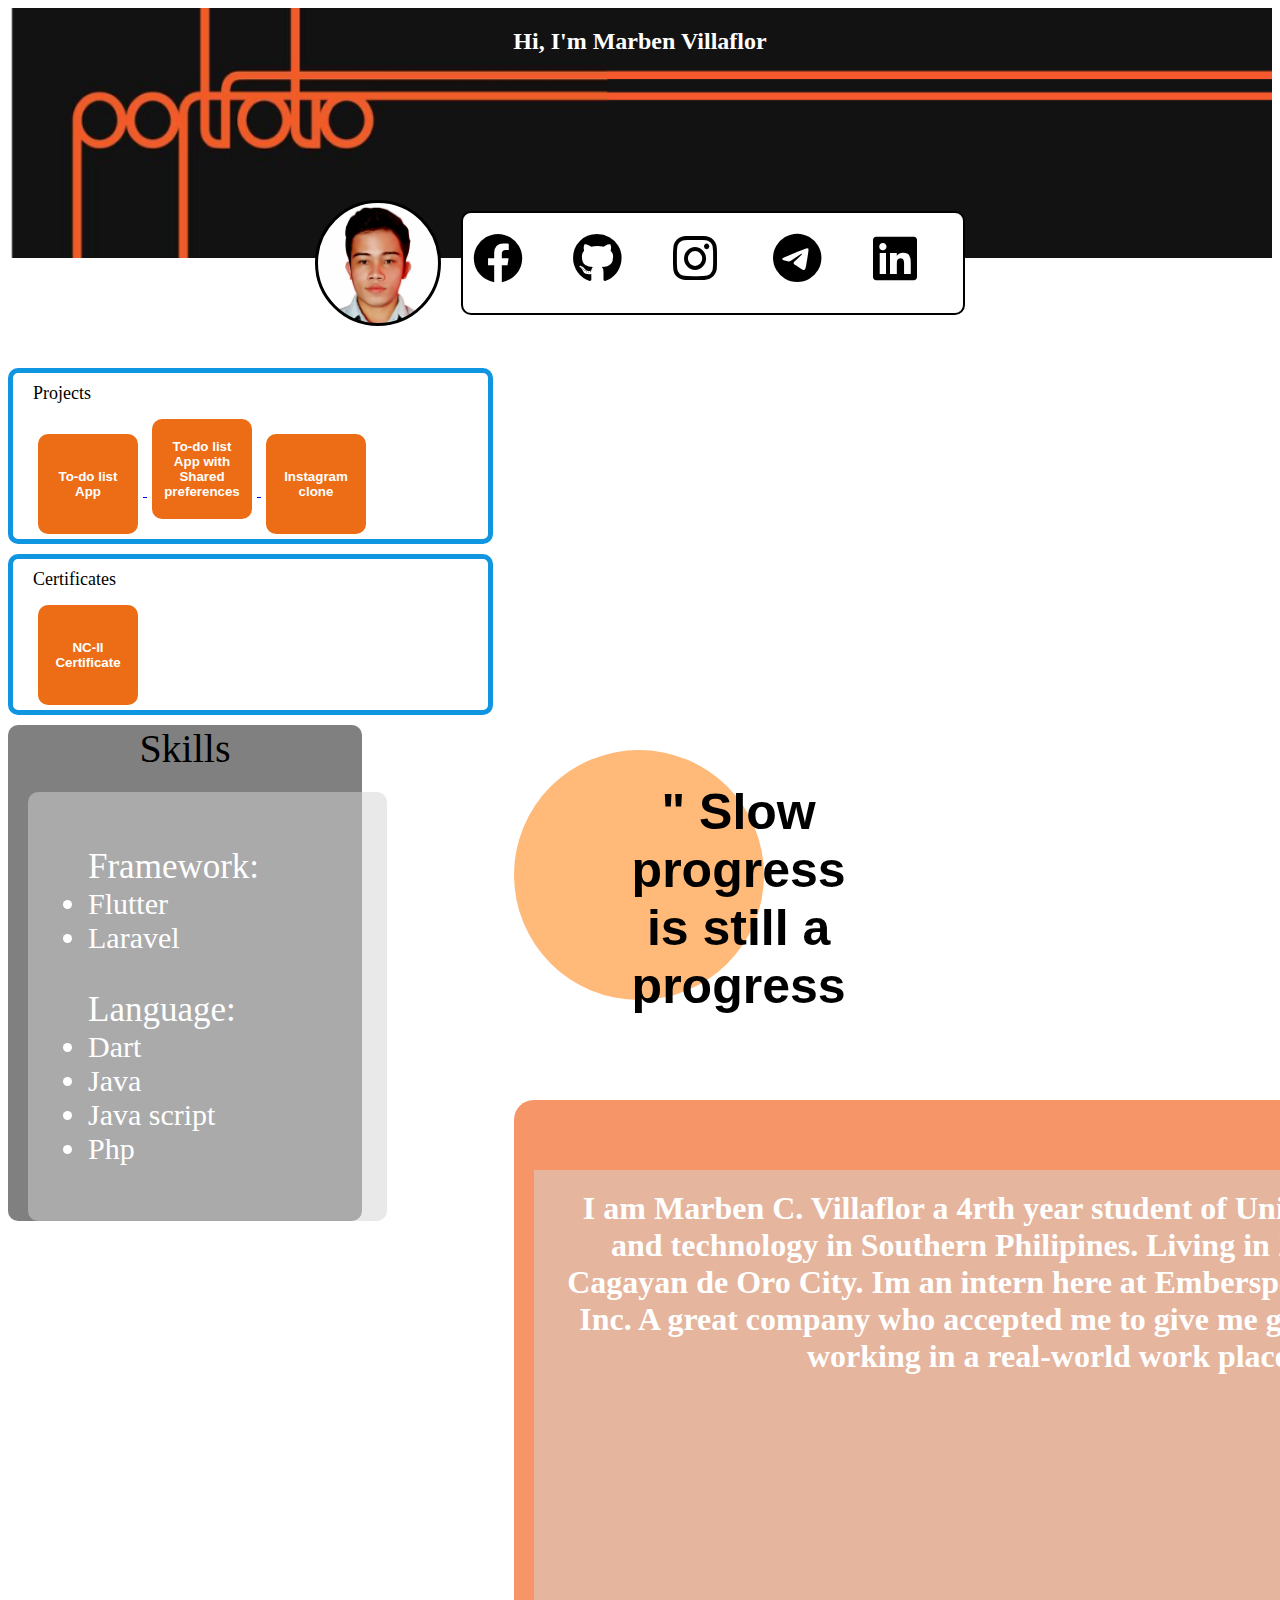
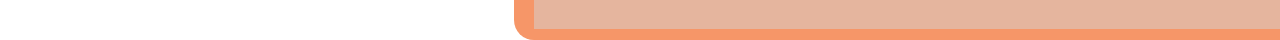
==== commit 0ae96ab8: "working on body" ====
--- a/index.html
+++ b/index.html
@@ -29,12 +29,15 @@
             <div class="telegram all-icons">
               <i class="fab fa-telegram"></i>
             </div>
+            <div class="linkedin all-icons">
+              <i class="fab fa-linkedin"></i>
+            </div>
           </div>
         </div>
-        <!-- body content -->
-        <div class="body-content">
-          <div class="left-section"></div>
-          <!-- <div style="height: 100px"></div> -->
+      </div>
+      <!-- body content -->
+      <div class="body-content">
+        <div class="left-section">
           <div class="achivement projects">
             <div class="achivement-label">Projects</div>
             <div class="row">
@@ -81,22 +84,23 @@
           </div>
         </div>
         <div class="right-section">
-          <div style="height: 100px"></div>
-          <div class="qoute">
-            <div class="qoute-text">
-              <h1>" Slow progress is still a progress</h1>
+          <div style="height: 100px">
+            <div class="qoute">
+              <div class="qoute-text">
+                <h1>" Slow progress is still a progress</h1>
+              </div>
             </div>
-          </div>
 
-          <div class="about-me">
-            <div class="about-content">
-              <h1>
-                I am Marben C. Villaflor a 4rth year student of University of
-                Science and technology in Southern Philipines. Living in Zone
-                10, Bulua, Cagayan de Oro City. Im an intern here at Emberspec
-                Media Solutions Inc. A great company who accepted me to give me
-                great experience in working in a real-world work place.
-              </h1>
+            <div class="about-me">
+              <div class="about-content">
+                <h1>
+                  I am Marben C. Villaflor a 4rth year student of University of
+                  Science and technology in Southern Philipines. Living in Zone
+                  10, Bulua, Cagayan de Oro City. Im an intern here at Emberspec
+                  Media Solutions Inc. A great company who accepted me to give
+                  me great experience in working in a real-world work place.
+                </h1>
+              </div>
             </div>
           </div>
         </div>
--- a/style.css
+++ b/style.css
@@ -14,8 +14,8 @@
   align-items: center;
 }
 .entire-div {
-  background-color: lightgrey;
-  height: auto;
+  /* background-color: lightgrey; */
+  height: max-content;
   padding: 0;
 }
 .header-text {
@@ -57,11 +57,6 @@
   background-image: url("./images/profile-picture.jpg");
   background-size: 100%;
   background-repeat: no-repeat;
-  /* margin-left: -50px;
-  margin-top: -50px; */
-  /* position: absolute; */
-  /* top: -60px; */
-  /* left: -60px; */
   z-index: 3;
 }
 
@@ -102,7 +97,7 @@
   /* margin-left: 100; */
 }
 
-.facebook .icon {
+/* .facebook .icon {
   background-image: url("./images/icons/facebook.png");
 }
 
@@ -114,7 +109,7 @@
 }
 .telegram .icon {
   background-image: url("./images/icons/telegram.png");
-}
+} */
 
 .other-contacts {
   background-color: lightgrey;
@@ -151,16 +146,23 @@
 .phone .other-icon {
   background-image: url("./images/icons/phone.png");
 }
-
+.body-content {
+  display: flex;
+  flex-direction: row;
+  padding-top: 100px;
+}
 .left-section {
-  background-color: ivory;
-  height: 100%;
+  /* background-color: ivory; */
+  height: max-content;
+  width: 40% !important;
 }
 
 .right-section {
-  background-color: ivory;
-  height: 100%;
+  /* background-color: ivory; */
+  /* height: 100%; */
+  display: flex;
   align-items: center;
+  width: 60% !important;
 }
 
 .achivement {
